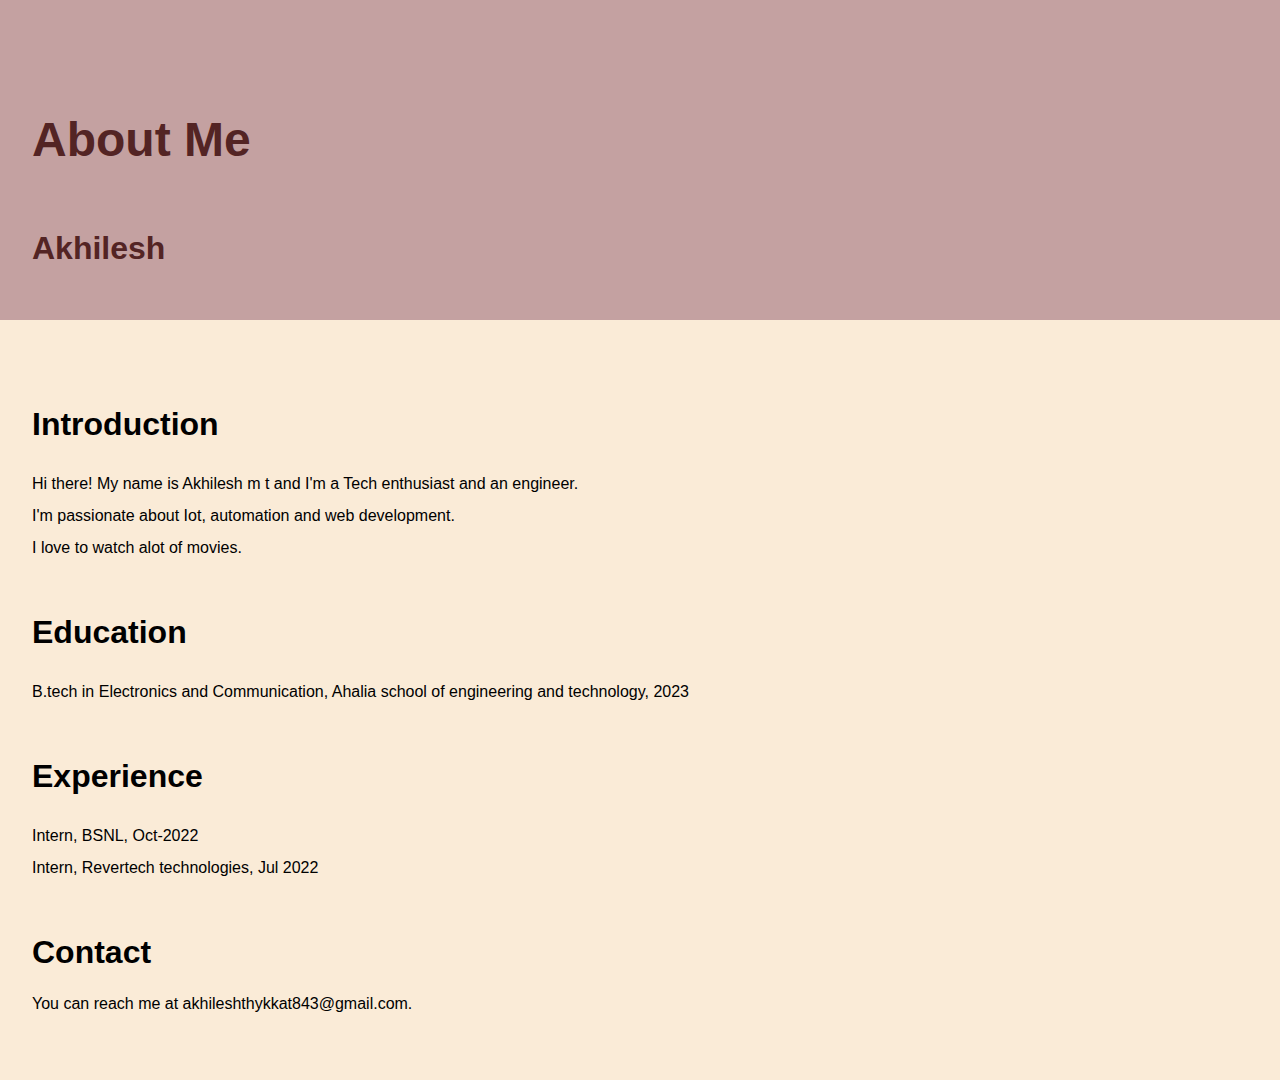
==== akhilesh.html @ 28af0e00 "modified:akhilesh.html modified:style.css" ====
<!DOCTYPE html>
<html>

<head>
    <link rel="stylesheet" href="style.css">
    <title>About Me</title>
</head>

<body>
    <header>
        <h1>About Me</h1>
        <div id="banner">
            <h2>Akhilesh</h2>
        </div>
    </header>
    <main>
        <section>
            <h2>Introduction</h2>
            <p>
                <ul><li>Hi there! My name is Akhilesh m t and I'm a Tech enthusiast and an engineer.</li>
                    <li>I'm passionate about Iot, automation and web development.</li>
                    <li>I love to watch alot of movies.</li>
                </ul>
            </p>
        </section>
        <section>
            <h2>Education</h2>
            <ul>
                <li>B.tech in Electronics and Communication, Ahalia school of engineering and technology, 2023</li>
            </ul>
        </section>
        <section>
            <h2>Experience</h2>
            <ul>
                <li>Intern, BSNL, Oct-2022</li>
                <li>Intern, Revertech technologies, Jul 2022</li>
            </ul>
        </section>
        <section>
            <h2>Contact</h2>
            <p>You can reach me at akhileshthykkat843@gmail.com.</p>
        </section>
    </main>
</body>

</html>
---- style.css ----
* {
    box-sizing: border-box;
    margin: 0;
    padding: 0;
}

body {
    font-family: Arial, sans-serif;
    font-size: 16px;
    line-height: 1.5;
}

h1,
h2,
h3,
h4,
h5,
h6 {
    font-weight: bold;
    margin: 1.5em 0;
}

ul {
    list-style: none;
    padding: 0;
    margin: 1.5em 0;
}

li {
    margin-bottom: 0.5em;
}

a {
    color: #337ab7;
    text-decoration: none;
}

a:hover {
    text-decoration: underline;
}

header {
    background-color: #c4a1a1;
    color: #532424;
    padding: 2em;
    text-align: left;
}

h1 {
    font-size: 3em;
    margin-bottom: 0.5em;
}



main {
    margin: 0 auto;
    padding: 2em;
    background-color: antiquewhite;
}

section {
    margin-bottom: 2em;
}

h2 {
    font-size: 2em;
    margin-bottom: 0.5em;
}

p {
    margin-bottom: 1em;
}


.contact {
    display: flex;
    flex-wrap: wrap;
    justify-content: space-between;
}

.contact-item {
    flex-basis: calc(33.33% - 1em);
    margin-bottom: 1.5em;
}

.contact-item a {
    display: block;
}

.contact-item i {
    margin-right: 0.5em;
}



@media screen and (max-width: 768px) {
    .contact-item {
        flex-basis: 100%;
    }
}
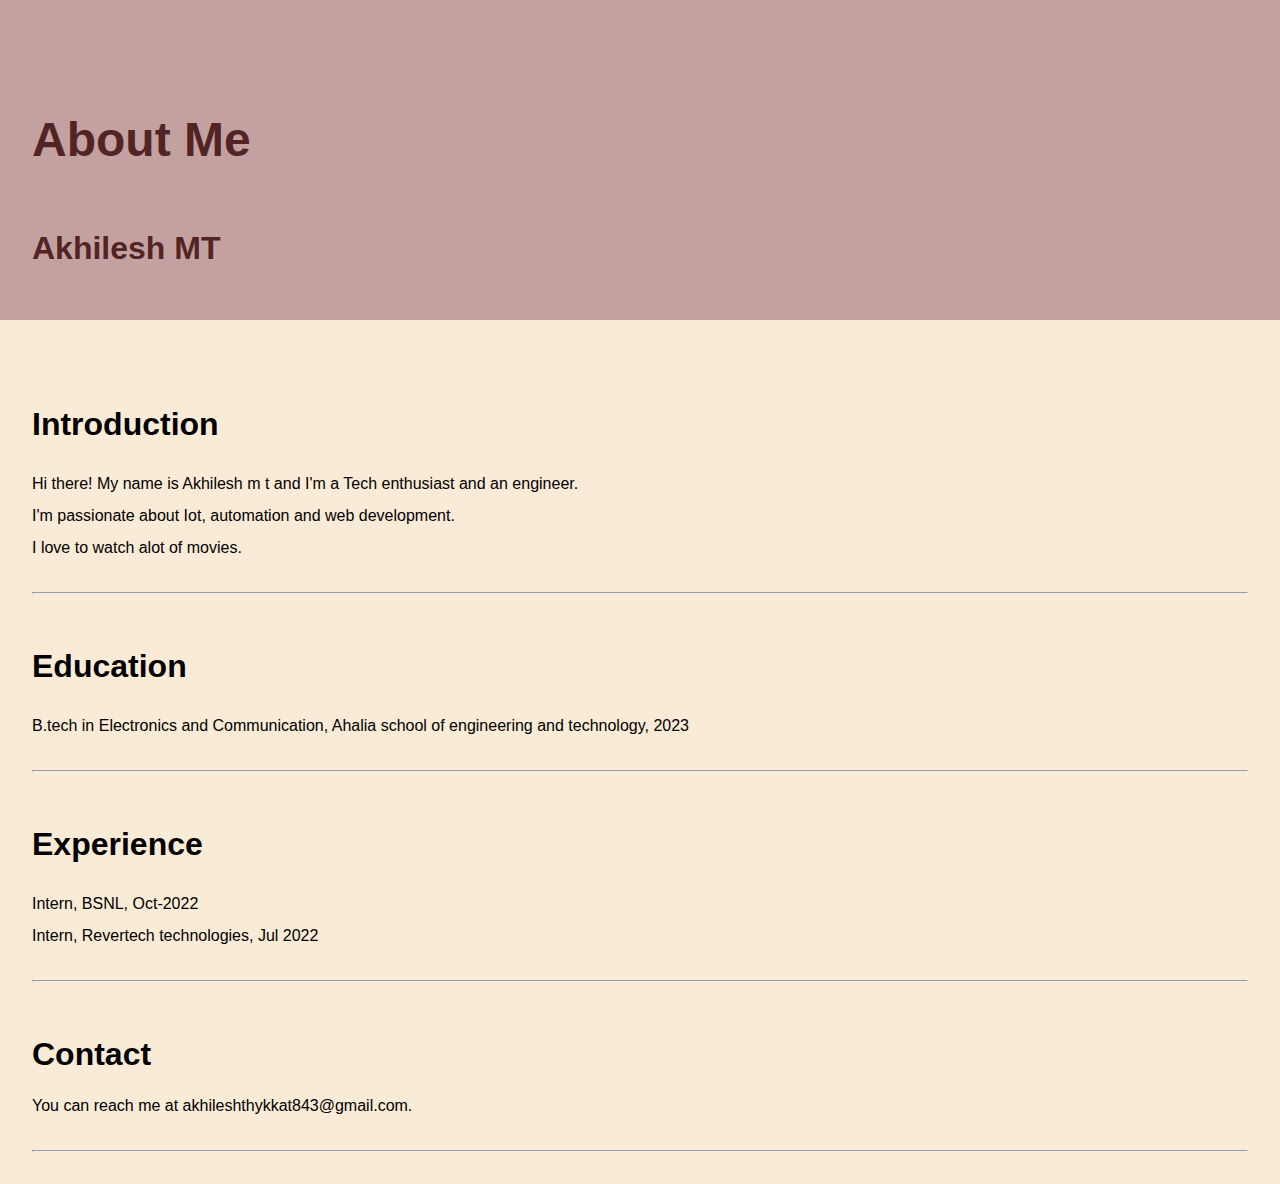
==== commit 537bf66f: "new commit" ====
--- a/akhilesh.html
+++ b/akhilesh.html
@@ -10,7 +10,7 @@
     <header>
         <h1>About Me</h1>
         <div id="banner">
-            <h2>Akhilesh</h2>
+            <h2>Akhilesh MT</h2>
         </div>
     </header>
     <main>
@@ -23,12 +23,14 @@
                 </ul>
             </p>
         </section>
+        <hr>
         <section>
             <h2>Education</h2>
             <ul>
                 <li>B.tech in Electronics and Communication, Ahalia school of engineering and technology, 2023</li>
             </ul>
         </section>
+        <hr>
         <section>
             <h2>Experience</h2>
             <ul>
@@ -36,10 +38,12 @@
                 <li>Intern, Revertech technologies, Jul 2022</li>
             </ul>
         </section>
+        <hr>
         <section>
-            <h2>Contact</h2>
-            <p>You can reach me at akhileshthykkat843@gmail.com.</p>
+            <h2 class="contact">Contact</h2>
+            <p class="contact-item">You can reach me at akhileshthykkat843@gmail.com.</p>
         </section>
+        <hr>
     </main>
 </body>
 
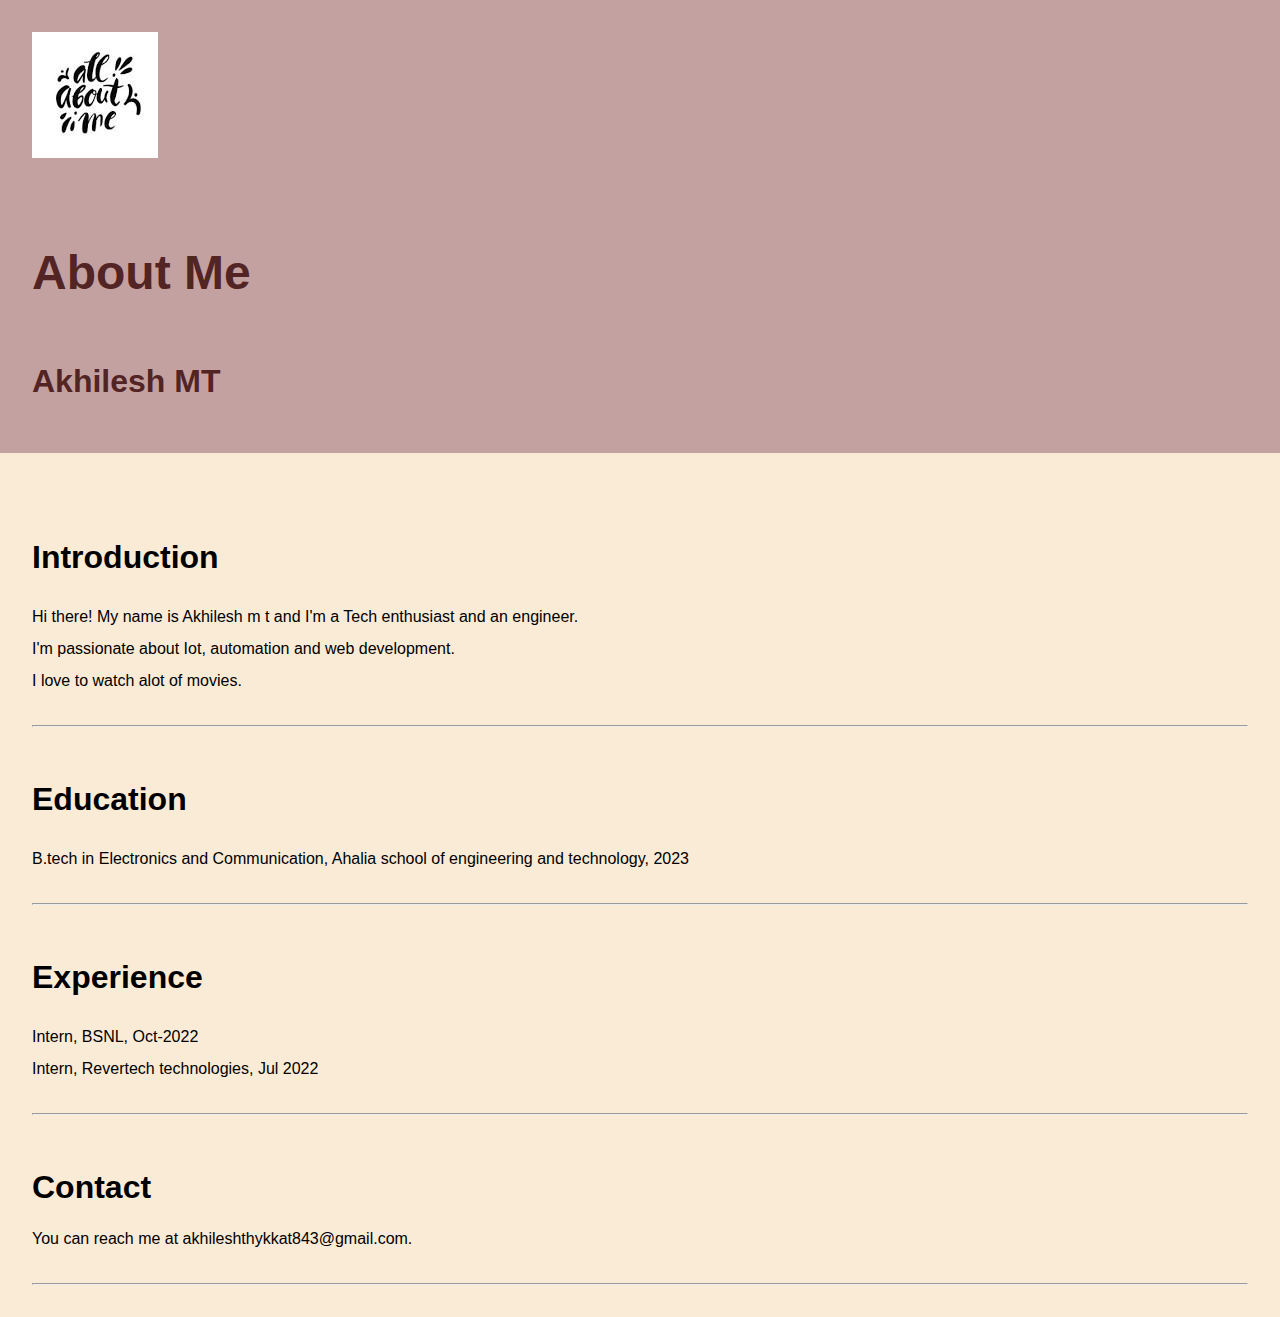
==== commit e7eab3d9: "Changes to be committed: 	modified:   README.md 	modified:   akhilesh.html 	new file:   download.jpe" ====
--- a/akhilesh.html
+++ b/akhilesh.html
@@ -8,10 +8,9 @@
 
 <body>
     <header>
+        <div id="banner-image"><img src="download.jpeg" alt=""></div>
         <h1>About Me</h1>
-        <div id="banner">
-            <h2>Akhilesh MT</h2>
-        </div>
+        <h2>Akhilesh MT</h2>
     </header>
     <main>
         <section>
--- a/style.css
+++ b/style.css
@@ -100,4 +100,8 @@
     .contact-item {
         flex-basis: 100%;
     }
+}
+#banner-image{
+    object-fit: fill;
+    width: 100%
 }